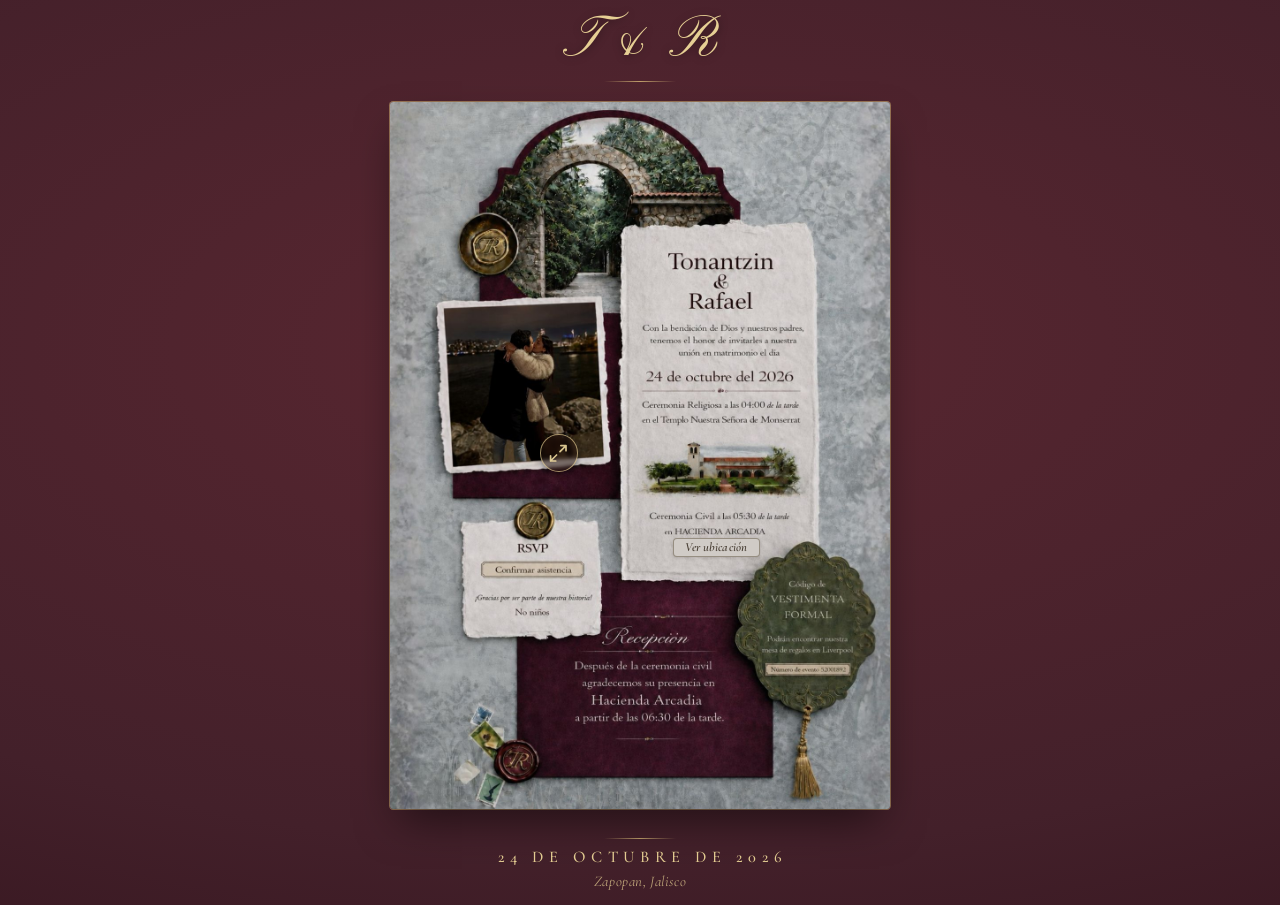
==== index.html @ 545071d5 "Ajusta ancho del botón "Ver ubicación" Ancho 22%→17.5% para que cubra solo el texto sin excederse.  " ====
<!DOCTYPE html>
<html lang="es">
<head>
  <meta charset="UTF-8" />
  <meta name="viewport" content="width=device-width, initial-scale=1.0, viewport-fit=cover" />
  <title>Tonantzin &amp; Rafael · 24 · X · 2026</title>
  <meta name="description" content="Invitación de boda · Tonantzin y Rafael · 24 de octubre del 2026" />

  <link rel="preconnect" href="https://fonts.googleapis.com" />
  <link rel="preconnect" href="https://fonts.gstatic.com" crossorigin />
  <link href="https://fonts.googleapis.com/css2?family=Cormorant+Garamond:ital,wght@0,500;1,500&family=Pinyon+Script&display=swap" rel="stylesheet" />

  <style>
    *, *::before, *::after { box-sizing: border-box; }
    html, body { margin: 0; padding: 0; }
    img { display: block; max-width: 100%; }

    body {
      min-height: 100vh;
      min-height: 100dvh;
      /* deep wine "mat" so the empty space above/below the photo reads as
         an intentional frame that matches the invitation's wine/gold cards */
      background-color: #43202a;          /* fallback + iOS overscroll color */
      background-image:
        radial-gradient(ellipse 120% 80% at 50% 38%, #5a2731 0%, #43202a 70%, #371720 100%);
      display: flex;
      flex-direction: column;            /* monogram · photo · date stacked */
      align-items: center;
      justify-content: space-between;    /* push the frame text to the edges */
      gap: clamp(0.5rem, 2.2vh, 1.3rem);
      padding:
        calc(0.9rem + env(safe-area-inset-top)) 0.9rem
        calc(0.9rem + env(safe-area-inset-bottom));
      font-family: Georgia, serif;
    }

    /* ============================================
       INVITATION · photo + clickable overlay
       The container locks to the photo aspect ratio.
       Clickable zones are positioned with % so they
       scale perfectly with the photo on any device.
       ============================================ */
    .invitation {
      position: relative;
      container-type: inline-size;   /* enables cqw units for the RSVP button */
      width: 100%;
      max-width: 500px;
      box-shadow:
        0 1.2rem 2.6rem -0.6rem rgba(0,0,0,0.55),
        0 0 0 1px rgba(212,181,118,0.55);   /* thin gold frame line */
      border-radius: 0.2rem;
      overflow: hidden;
    }
    .invitation__img {
      width: 100%;
      height: auto;
      display: block;
    }

    /* ============================================
       FRAME · monogram (top) + date & place (bottom)
       Fills the bands above/below the photo so the
       wine space reads as a deliberate mat.
       ============================================ */
    .frame {
      width: 100%;
      max-width: 500px;
      text-align: center;
      color: #e0c98f;
      flex: 0 0 auto;
    }
    .monogram {
      font-family: 'Pinyon Script', 'Cormorant Garamond', cursive;
      font-size: clamp(2.6rem, 12vw, 3.6rem);
      line-height: 1;
      margin: 0;
      color: #e6cf94;
      text-shadow: 0 1px 8px rgba(0,0,0,0.4);
    }
    .frame__rule {
      width: 4.5rem; height: 1px; border: 0; margin: 0.55rem auto 0;
      background: linear-gradient(90deg, transparent, rgba(212,181,118,0.85), transparent);
    }
    .frame__date {
      font-family: 'Cormorant Garamond', Georgia, serif;
      font-weight: 500;
      font-size: clamp(0.82rem, 3.7vw, 1.02rem);
      letter-spacing: 0.34em;
      text-transform: uppercase;
      color: #e6cf94;
      margin: 0;
      padding-left: 0.34em;               /* offset trailing letter-spacing */
    }
    .frame__place {
      font-family: 'Cormorant Garamond', Georgia, serif;
      font-style: italic;
      font-size: clamp(0.74rem, 3.1vw, 0.92rem);
      letter-spacing: 0.04em;
      color: rgba(224,201,143,0.78);
      margin: 0.32rem 0 0;
    }

    /* Each clickable zone */
    .zone {
      position: absolute;
      display: block;
      /* reset so a <button> zone looks identical to the <a> zones */
      appearance: none;
      -webkit-appearance: none;
      border: 0;
      margin: 0;
      padding: 0;
      font: inherit;
      color: inherit;
      border-radius: 0.4rem;
      cursor: pointer;
      text-indent: -9999px;            /* hide accessible label visually */
      overflow: hidden;
      transition:
        background-color 0.25s ease,
        box-shadow 0.25s ease,
        transform 0.25s ease;
      background-color: rgba(212, 181, 118, 0);   /* transparent default */
    }
    .zone:hover,
    .zone:focus-visible {
      background-color: rgba(212, 181, 118, 0.22);
      box-shadow:
        0 0 0 0.12rem rgba(212, 181, 118, 0.65),
        inset 0 0 0.6rem rgba(212, 181, 118, 0.35);
      outline: none;
    }
    .zone:active {
      transform: scale(0.985);
    }

    /* ============================================
       ZONE POSITIONS · expressed as % of the photo
       Photo is 2:3 portrait (1024x1536), so these %
       scale identically on phone and desktop.
       Tuned visually against the reference image.
       ============================================ */

    /* TEMPLO · "Ceremonia Religiosa… Templo Nuestra Señora de Monserrat" → Google Maps */
    .zone--templo {
      top: 41.8%;
      left: 47%;
      width: 41%;
      height: 4.7%;
    }

    /* HACIENDA · "Hacienda Arcadia… 06:30" en la tarjeta Recepción → Google Maps */
    .zone--hacienda {
      top: 84%;
      left: 30%;
      width: 31%;
      height: 4.6%;
    }

    /* LIVERPOOL · dress code + event number (green fan-tag) → Mesa de regalos */
    .zone--liverpool {
      top: 61%;
      left: 69%;
      width: 27%;
      height: 22%;
    }

    /* ============================================
       RSVP · VISIBLE elegant button overlaid on the
       photo, covering the "será enviada en los próximos
       días" line of the RSVP card. Opens the bottom sheet.
       Font uses cqw so it scales with the photo.
       ============================================ */
    /* RSVP · invisible zone over the "Confirmar asistencia" button that is
       printed in the artwork → opens the bottom sheet */
    .zone--rsvp {
      top: 64.7%;
      left: 12.5%;
      width: 25%;
      height: 3.8%;
    }

    /* COUPLE PHOTO · invisible zone over the Polaroid → opens the gallery */
    .zone--foto {
      top: 28%;
      left: 8.5%;
      width: 31%;
      height: 26%;
    }
    /* small elegant "expand" badge hinting the photo opens a gallery */
    .foto-badge {
      position: absolute;
      top: 47%;
      left: 30%;
      width: 7.5cqw;
      height: 7.5cqw;
      display: flex;
      align-items: center;
      justify-content: center;
      border-radius: 50%;
      color: #e9d49a;
      background: rgba(40, 20, 12, 0.5);
      border: 1px solid rgba(230, 207, 148, 0.7);
      box-shadow: 0 2px 6px rgba(0, 0, 0, 0.45);
      -webkit-backdrop-filter: blur(2px);
      backdrop-filter: blur(2px);
      pointer-events: none;              /* taps fall through to .zone--foto */
      opacity: 0.92;
    }
    .foto-badge svg { display: block; width: 58%; height: 58%; }

    /* "Ver ubicación" · botón papelería que TAPA el texto erróneo
       "Guadalajara, Jalisco" (bajo Hacienda Arcadia) → Google Maps */
    .loc-btn {
      position: absolute;
      top: 61.7%;
      left: 56.5%;
      width: 17.5%;
      height: 2.6%;
      display: flex;
      align-items: center;
      justify-content: center;
      text-align: center;
      text-decoration: none;
      padding: 0 0.3em;
      border: 1px solid rgba(95, 82, 62, 0.5);   /* línea café apagada, no dorado vivo */
      border-radius: 0.25rem;
      background: #d0cbc6;                        /* igual al papel gris envejecido */
      color: #4a4036;                            /* tinta café oscura, apagada */
      font-family: 'Cormorant Garamond', Georgia, serif;
      font-weight: 600;
      font-style: italic;
      font-size: 0.52rem;                        /* fallback si no hay cqw */
      font-size: clamp(0.4rem, 2.5cqw, 0.8rem);
      line-height: 1;
      letter-spacing: 0.01em;
      cursor: pointer;
      box-shadow: 0 0.05rem 0.18rem rgba(40, 30, 20, 0.18);  /* sombra muy suave, sin brillo */
      transition: background 0.2s ease, transform 0.12s ease, box-shadow 0.2s ease;
    }
    .loc-btn:hover {
      background: #d9d4cf;
      box-shadow: 0 0.1rem 0.28rem rgba(40, 30, 20, 0.28);
    }
    .loc-btn:active { transform: scale(0.97); }
    .loc-btn:focus-visible { outline: none; box-shadow: 0 0 0 0.12rem rgba(95, 82, 62, 0.75); }

    /* Tooltip with the destination, visible on hover/focus */
    .zone::after {
      content: attr(data-tip);
      position: absolute;
      left: 50%;
      bottom: calc(100% + 0.4rem);
      transform: translateX(-50%);
      font-family: 'Cormorant SC', Georgia, serif;
      font-size: 0.62rem;
      letter-spacing: 0.18em;
      text-transform: uppercase;
      text-indent: 0;
      color: #F1E7D3;
      background: rgba(28, 16, 8, 0.92);
      padding: 0.35rem 0.65rem;
      border-radius: 0.2rem;
      white-space: nowrap;
      opacity: 0;
      pointer-events: none;
      transition: opacity 0.2s ease;
      box-shadow: 0 0.3rem 0.8rem rgba(0,0,0,0.4);
    }
    .zone:hover::after,
    .zone:focus-visible::after { opacity: 1; }

    /* ============================================
       MOBILE / TOUCH · keep the zones fully invisible so
       they never cover the artwork. Some touch browsers
       emulate :hover on the first tap — suppress it here.
       The zones stay clickable, just not painted.
       ============================================ */
    @media (hover: none) {
      .zone:hover,
      .zone:focus-visible {
        background-color: rgba(212, 181, 118, 0);
        box-shadow: none;
      }
      .zone::after { display: none; }   /* no tooltip flash on tap */
    }

    /* ============================================
       RSVP · bottom-sheet dialog with a mini form
       Built on the native <dialog> element: free
       backdrop, Escape-to-close and focus handling.
       ============================================ */
    .sheet {
      position: fixed;
      left: 0; right: 0; bottom: 0; top: auto;
      margin: 0 auto;
      width: 100%;
      max-width: 460px;
      max-height: 92dvh;
      overflow: hidden;
      padding: 0;
      border: 0;
      border-radius: 1.1rem 1.1rem 0 0;
      background: #F3EAD7;
      color: #2a1a10;
      box-shadow: 0 -0.6rem 2.4rem rgba(15,8,4,0.45);
    }
    .sheet::backdrop {
      background: rgba(20, 12, 6, 0.55);
      backdrop-filter: blur(2px);
      -webkit-backdrop-filter: blur(2px);
    }
    @keyframes sheetUp   { from { transform: translateY(100%); } to { transform: translateY(0); } }
    @keyframes sheetFade { from { opacity: 0; } to { opacity: 1; } }
    .sheet[open]            { animation: sheetUp   0.32s cubic-bezier(.22,.61,.36,1); }
    .sheet[open]::backdrop  { animation: sheetFade 0.32s ease; }
    @media (prefers-reduced-motion: reduce) {
      .sheet[open], .sheet[open]::backdrop { animation: none; }
    }

    .sheet__inner {
      max-height: 92dvh;
      overflow-y: auto;
      padding: 0.4rem 1.4rem calc(1.4rem + env(safe-area-inset-bottom));
      font-family: Georgia, serif;
    }
    .sheet__grip {
      width: 2.6rem; height: 0.28rem;
      background: rgba(42,26,16,0.22);
      border-radius: 999px;
      margin: 0.55rem auto 0.2rem;
    }
    .sheet__close {
      position: absolute; top: 0.7rem; right: 0.9rem;
      width: 2rem; height: 2rem; border: 0; border-radius: 999px;
      background: rgba(42,26,16,0.06); color: #5a2330;
      font-size: 1.25rem; line-height: 1; cursor: pointer; z-index: 2;
    }
    .sheet__close:hover { background: rgba(42,26,16,0.12); }

    .sheet__head { text-align: center; margin: 0.2rem 0 1.1rem; }
    .sheet__title {
      font-family: 'Cormorant SC', Georgia, serif;
      font-size: 1.55rem; letter-spacing: 0.04em; margin: 0; color: #5a2330;
    }
    .sheet__sub { font-size: 0.82rem; color: #6b5947; margin: 0.25rem 0 0; font-style: italic; }

    .field { margin-bottom: 0.95rem; }
    .field > label {
      display: block; font-size: 0.74rem; letter-spacing: 0.06em;
      text-transform: uppercase; color: #6b5947; margin-bottom: 0.35rem;
    }
    .field input[type="text"],
    .field input[type="number"] {
      width: 100%; padding: 0.7rem 0.8rem;
      border: 1px solid #cdbfa6; border-radius: 0.5rem;
      background: #fffdf8; color: #2a1a10;
      font-family: Georgia, serif; font-size: 1rem;
    }
    .field input:focus {
      outline: none; border-color: #b8964f;
      box-shadow: 0 0 0 3px rgba(184,150,79,0.25);
    }

    /* segmented Sí / No control */
    .seg { display: flex; gap: 0.5rem; }
    .seg label {
      flex: 1; text-align: center; cursor: pointer;
      padding: 0.65rem 0.5rem; border: 1px solid #cdbfa6;
      border-radius: 0.5rem; background: #fffdf8; color: #2a1a10;
      font-size: 0.95rem; transition: background 0.18s ease, color 0.18s ease, border-color 0.18s ease;
    }
    .seg input { position: absolute; opacity: 0; width: 0; height: 0; pointer-events: none; }
    .seg input:checked + label { background: #5a2330; color: #F3EAD7; border-color: #5a2330; }
    .seg input:focus-visible + label { box-shadow: 0 0 0 3px rgba(184,150,79,0.35); }

    .sheet__submit {
      width: 100%; padding: 0.85rem; margin-top: 0.4rem;
      border: 0; border-radius: 0.6rem; cursor: pointer;
      background: #5a2330; color: #F3EAD7;
      font-family: 'Cormorant SC', Georgia, serif;
      font-size: 1rem; letter-spacing: 0.1em; text-transform: uppercase;
      transition: background 0.2s ease, transform 0.1s ease;
    }
    .sheet__submit:hover { background: #6e2b3a; }
    .sheet__submit:active { transform: scale(0.99); }
    .sheet__submit[disabled] { opacity: 0.6; cursor: default; }

    /* nota "el boleto es personal" */
    .sheet__note {
      margin: 0 0 0.9rem;
      text-align: center;
      font-family: 'Cormorant Garamond', Georgia, serif;
      font-style: italic;
      font-size: 0.84rem;
      letter-spacing: 0.02em;
      color: #8a6d52;
    }

    .field__err { color: #9b2c2c; font-size: 0.75rem; margin-top: 0.3rem; display: none; }
    .field.invalid .field__err { display: block; }
    .field.invalid input,
    .field.invalid .seg label { border-color: #9b2c2c; }

    /* success state */
    .sheet__done { text-align: center; padding: 1.4rem 0.5rem 0.6rem; display: none; }
    .sheet.is-done .sheet__form { display: none; }
    .sheet.is-done .sheet__done { display: block; }
    .sheet__done h3 {
      font-family: 'Cormorant SC', Georgia, serif; color: #5a2330;
      font-size: 1.6rem; margin: 0.4rem 0 0.2rem;
    }
    .sheet__done p { color: #4a3a2c; font-size: 0.95rem; margin: 0.2rem 0 0; }
    .sheet__check {
      width: 3.4rem; height: 3.4rem; margin: 0 auto 0.4rem;
      border-radius: 999px; background: #5a2330; color: #F3EAD7;
      display: flex; align-items: center; justify-content: center; font-size: 1.7rem;
    }

    /* ============================================
       GALLERY · elegant fullscreen lightbox / carousel
       Opens when the couple photo is tapped. Swipe on
       touch, arrows on desktop, Escape to close.
       ============================================ */
    .gallery {
      position: fixed;
      inset: 0;
      width: 100vw;
      max-width: 100vw;
      height: 100dvh;
      max-height: 100dvh;
      margin: 0;
      padding: 0;
      border: 0;
      background: transparent;
      overflow: hidden;
    }
    .gallery::backdrop {
      background: rgba(18, 9, 7, 0.93);
      -webkit-backdrop-filter: blur(6px);
      backdrop-filter: blur(6px);
    }
    .gallery__viewport { position: absolute; inset: 0; overflow: hidden; }
    .gallery__track {
      display: flex;
      height: 100%;
      transition: transform 0.45s cubic-bezier(.22,.61,.36,1);
      will-change: transform;
    }
    .gallery__slide {
      flex: 0 0 100%;
      height: 100%;
      display: flex;
      flex-direction: column;
      align-items: center;
      justify-content: center;
      gap: 0.9rem;
      padding:
        calc(3.4rem + env(safe-area-inset-top)) 1.1rem
        calc(3.2rem + env(safe-area-inset-bottom));
    }
    .gallery__img {
      max-width: 100%;
      max-height: 100%;
      width: auto;
      height: auto;
      object-fit: contain;
      border-radius: 0.25rem;
      box-shadow: 0 1.4rem 3rem rgba(0,0,0,0.6), 0 0 0 1px rgba(212,181,118,0.5);
    }
    .gallery__cap {
      margin: 0;
      color: #e6cf94;
      font-family: 'Cormorant Garamond', Georgia, serif;
      font-style: italic;
      font-size: 1.05rem;
      letter-spacing: 0.04em;
      text-align: center;
      min-height: 1.2em;
    }
    .gallery__close,
    .gallery__nav {
      position: absolute;
      z-index: 3;
      display: flex;
      align-items: center;
      justify-content: center;
      color: #e9d49a;
      background: rgba(40, 20, 12, 0.45);
      border: 1px solid rgba(230, 207, 148, 0.5);
      cursor: pointer;
      -webkit-appearance: none;
      appearance: none;
      -webkit-backdrop-filter: blur(2px);
      backdrop-filter: blur(2px);
      transition: background 0.2s ease, transform 0.15s ease;
    }
    .gallery__close {
      top: calc(0.9rem + env(safe-area-inset-top));
      right: 0.9rem;
      width: 2.6rem; height: 2.6rem;
      border-radius: 50%; font-size: 1.5rem; line-height: 1;
    }
    .gallery__nav {
      top: 50%; transform: translateY(-50%);
      width: 2.8rem; height: 2.8rem;
      border-radius: 50%; font-size: 1.9rem; line-height: 1; padding-bottom: 0.15rem;
    }
    .gallery__nav--prev { left: 0.8rem; }
    .gallery__nav--next { right: 0.8rem; }
    .gallery__close:hover,
    .gallery__nav:hover { background: rgba(90, 35, 48, 0.85); }
    .gallery__nav:active { transform: translateY(-50%) scale(0.92); }
    .gallery__counter {
      position: absolute;
      z-index: 3;
      bottom: calc(1rem + env(safe-area-inset-bottom));
      left: 50%;
      transform: translateX(-50%);
      color: #e6cf94;
      font-family: 'Cormorant Garamond', Georgia, serif;
      letter-spacing: 0.28em;
      font-size: 0.82rem;
      padding: 0.3rem 0.85rem 0.3rem 1.1rem;
      background: rgba(40, 20, 12, 0.5);
      border: 1px solid rgba(230, 207, 148, 0.35);
      border-radius: 999px;
    }
    .gallery--single .gallery__nav,
    .gallery--single .gallery__counter { display: none; }
    @media (prefers-reduced-motion: reduce) { .gallery__track { transition: none; } }

    /* Help banner — only shown briefly on first load (sits near the bottom
       so it never collides with the monogram in the top band) */
    .hint {
      position: fixed;
      top: auto;
      bottom: calc(4.4rem + env(safe-area-inset-bottom));
      left: 50%;
      transform: translateX(-50%);
      background: rgba(28, 16, 8, 0.86);
      color: #F1E7D3;
      font-family: 'Cormorant SC', Georgia, serif;
      font-size: 0.7rem;
      letter-spacing: 0.18em;
      text-transform: uppercase;
      padding: 0.55rem 1rem;
      border-radius: 999px;
      box-shadow: 0 0.4rem 1rem rgba(0,0,0,0.35);
      animation: hintFade 6s ease-in-out forwards;
      z-index: 20;
      pointer-events: none;
    }
    @keyframes hintFade {
      0%   { opacity: 0; transform: translateX(-50%) translateY(-0.6rem); }
      10%  { opacity: 1; transform: translateX(-50%) translateY(0); }
      80%  { opacity: 1; transform: translateX(-50%) translateY(0); }
      100% { opacity: 0; transform: translateX(-50%) translateY(-0.6rem); }
    }
  </style>
</head>
<body>

  <p class="hint">Toca la foto, las direcciones o confirma tu asistencia</p>

  <header class="frame frame--top">
    <p class="monogram">T &amp; R</p>
    <hr class="frame__rule" />
  </header>

  <main class="invitation" aria-label="Invitación de boda de Tonantzin y Rafael">
    <img class="invitation__img"
         src="images/invitacion.png"
         alt="Invitación de Tonantzin y Rafael · 24 de octubre del 2026 · Zapopan, Jalisco" />

    <!-- 1 · Templo Nuestra Señora de Monserrat → Google Maps -->
    <a class="zone zone--templo"
       href="https://www.google.com/maps/search/?api=1&query=Templo+Nuestra+Senora+de+Monserrat+Las+Canadas+Zapopan+Jalisco"
       target="_blank"
       rel="noopener noreferrer"
       data-tip="Cómo llegar al Templo"
       aria-label="Cómo llegar al Templo Nuestra Señora de Monserrat">
      Ver dirección del Templo
    </a>

    <!-- 2 · Hacienda Arcadia → Google Maps -->
    <a class="zone zone--hacienda"
       href="https://www.google.com/maps/search/?api=1&query=Hacienda+Arcadia+La+Tarjea+Zapopan+Jalisco"
       target="_blank"
       rel="noopener noreferrer"
       data-tip="Cómo llegar a la Hacienda"
       aria-label="Cómo llegar a Hacienda Arcadia">
      Ver dirección de Hacienda Arcadia
    </a>

    <!-- 3 · Liverpool / Mesa de regalos -->
    <a class="zone zone--liverpool"
       href="https://mesaderegalos.liverpool.com.mx/milistaderegalos/52001892"
       target="_blank"
       rel="noopener noreferrer"
       data-tip="Abrir mesa en Liverpool"
       aria-label="Abrir mesa de regalos en Liverpool, evento 52001892">
      Abrir mesa de regalos en Liverpool
    </a>

    <!-- 4 · RSVP → zona invisible sobre el botón "Confirmar asistencia" impreso en la imagen -->
    <button type="button"
       class="zone zone--rsvp"
       id="rsvpOpen"
       data-tip="Confirmar asistencia"
       aria-haspopup="dialog"
       aria-controls="rsvpSheet"
       aria-label="Confirmar asistencia">
      Confirmar asistencia
    </button>

    <!-- 5 · Foto de la pareja → galería de imágenes -->
    <button type="button"
       class="zone zone--foto"
       id="galleryOpen"
       data-tip="Ver galería"
       aria-haspopup="dialog"
       aria-controls="gallery"
       aria-label="Abrir galería de fotos">
      Ver galería de fotos
    </button>
    <span class="foto-badge" aria-hidden="true">
      <svg viewBox="0 0 24 24" fill="none" stroke="currentColor" stroke-width="2"
           stroke-linecap="round" stroke-linejoin="round">
        <path d="M15 3h6v6M9 21H3v-6M21 3l-7 7M3 21l7-7" />
      </svg>
    </span>

    <!-- 6 · "Ver ubicación" → tapa el texto erróneo "Guadalajara, Jalisco" → Google Maps -->
    <a class="loc-btn"
       href="https://www.google.com/maps/search/?api=1&query=Hacienda+Arcadia+La+Tarjea+Zapopan+Jalisco"
       target="_blank"
       rel="noopener noreferrer"
       aria-label="Ver ubicación de Hacienda Arcadia en el mapa">
      Ver ubicación
    </a>

  </main>

  <footer class="frame frame--bot">
    <hr class="frame__rule" style="margin-bottom:0.55rem" />
    <p class="frame__date">24 de Octubre de 2026</p>
    <p class="frame__place">Zapopan, Jalisco</p>
  </footer>

  <!-- ============================================================
       RSVP · bottom sheet (native <dialog>)
       Envía a Google Forms a través del iframe oculto de abajo.
       ============================================================ -->
  <dialog class="sheet" id="rsvpSheet" aria-labelledby="rsvpTitle">
    <button type="button" class="sheet__close" id="rsvpClose" aria-label="Cerrar">&times;</button>
    <div class="sheet__inner">
      <div class="sheet__grip" aria-hidden="true"></div>

      <form class="sheet__form" id="rsvpForm" method="POST" target="rsvp_gframe" novalidate>
        <div class="sheet__head">
          <h2 class="sheet__title" id="rsvpTitle">Confirmar asistencia</h2>
          <p class="sheet__sub">Tonantzin &amp; Rafael · 24 de octubre 2026</p>
        </div>

        <div class="field" id="f-nombre">
          <label for="rsvp-nombre">Nombre completo</label>
          <input type="text" id="rsvp-nombre" data-field="nombre"
                 autocomplete="name" maxlength="80"
                 placeholder="Nombre completo" />
          <p class="field__err">Escribe tu nombre, por favor.</p>
        </div>

        <div class="field" id="f-personas">
          <label>¿Cuántas personas asistirán?</label>
          <div class="seg">
            <input type="radio" id="per-1" data-field="personas" value="1 Persona" />
            <label for="per-1">1 persona</label>
            <input type="radio" id="per-2" data-field="personas" value="2 Personas" />
            <label for="per-2">2 personas</label>
          </div>
          <p class="field__err">Indica cuántas personas asistirán.</p>
        </div>

        <p class="sheet__note">Tu boleto es personal · admite máximo 2 personas.</p>

        <button type="submit" class="sheet__submit" id="rsvpSubmit">Enviar confirmación</button>
      </form>

      <div class="sheet__done" aria-live="polite">
        <div class="sheet__check" aria-hidden="true">✓</div>
        <h3>¡Gracias!</h3>
        <p id="rsvpDoneMsg">Tu confirmación quedó registrada.</p>
        <button type="button" class="sheet__submit" id="rsvpDoneClose" style="margin-top:1.1rem;">Cerrar</button>
      </div>
    </div>
  </dialog>

  <!-- target oculto: el POST a Google Forms cae aquí sin recargar la página -->
  <iframe name="rsvp_gframe" id="rsvp_gframe" title="rsvp" aria-hidden="true"
          style="position:absolute;width:0;height:0;border:0;left:-9999px"></iframe>

  <!-- ============================================================
       GALERÍA · lightbox a pantalla completa (se llena desde JS)
       ============================================================ -->
  <dialog class="gallery" id="gallery" aria-label="Galería de fotos de Tonantzin y Rafael">
    <div class="gallery__viewport">
      <div class="gallery__track" id="galTrack"></div>
    </div>
    <button type="button" class="gallery__nav gallery__nav--prev" id="galPrev" aria-label="Foto anterior">&#8249;</button>
    <button type="button" class="gallery__nav gallery__nav--next" id="galNext" aria-label="Foto siguiente">&#8250;</button>
    <button type="button" class="gallery__close" id="galClose" aria-label="Cerrar galería">&times;</button>
    <p class="gallery__counter" id="galCounter"></p>
  </dialog>

  <script>
  (function () {
    /* ============================================================
       CONFIG · Google Forms  ── PEGA AQUÍ TUS DATOS
       Cómo obtenerlos:
       1) Crea un Google Form con 2 preguntas, en este orden:
            · "Nombre"              → Respuesta corta
            · "¿Cuántas personas?"  → Opción múltiple, opciones EXACTAS: 1 Persona / 2 Personas
       2) En el Form: ⋮ (arriba dcha) → "Obtener vínculo prerrellenado",
          escribe valores de ejemplo y pulsa "Obtener vínculo". El enlace
          generado contiene entry.XXXXXXX=... para cada pregunta: esos son
          los IDs de abajo. El FORM_ID es el tramo /d/e/FORM_ID/ del enlace.
       3) Vincula respuestas a Sheets (pestaña Respuestas → icono de Sheets).
       ============================================================ */
    const RSVP = {
      action: "https://docs.google.com/forms/d/e/1FAIpQLSf7PNIkcYUSNhlUjah81PgUOuWaVPYcwVTFZKg8ffgryYqoDg/formResponse",
      entry: {
        nombre:   "entry.1381815778",
        personas: "entry.996814570"
      }
    };
    /* ============================================================ */

    const sheet   = document.getElementById('rsvpSheet');
    const openBtn = document.getElementById('rsvpOpen');
    if (!sheet || !openBtn) return;

    const form    = document.getElementById('rsvpForm');
    const gframe  = document.getElementById('rsvp_gframe');
    const submit  = document.getElementById('rsvpSubmit');
    const fNombre = document.getElementById('f-nombre');
    const fPers   = document.getElementById('f-personas');
    const nameInp = document.getElementById('rsvp-nombre');
    const doneMsg = document.getElementById('rsvpDoneMsg');
    const persRadios = Array.prototype.slice.call(form.querySelectorAll('input[data-field="personas"]'));

    // Wire the Google Form action + field names from CONFIG (single edit point)
    form.action = RSVP.action;
    form.querySelectorAll('[data-field]').forEach(function (el) {
      el.name = RSVP.entry[el.dataset.field] || el.dataset.field;
    });
    const configured = RSVP.action.indexOf('REEMPLAZA') === -1;
    const canDialog = typeof sheet.showModal === 'function';

    function openSheet()  { canDialog ? sheet.showModal() : sheet.setAttribute('open', ''); }
    function closeSheet() { canDialog ? sheet.close() : sheet.removeAttribute('open'); }

    openBtn.addEventListener('click', openSheet);
    document.getElementById('rsvpClose').addEventListener('click', closeSheet);
    document.getElementById('rsvpDoneClose').addEventListener('click', closeSheet);
    sheet.addEventListener('click', function (e) { if (e.target === sheet) closeSheet(); });

    // limpiar el error de "personas" al elegir una opción
    persRadios.forEach(function (r) {
      r.addEventListener('change', function () { fPers.classList.remove('invalid'); });
    });
    nameInp.addEventListener('input', function () { fNombre.classList.remove('invalid'); });

    function validate() {
      let ok = true;
      if (!nameInp.value.trim()) { fNombre.classList.add('invalid'); ok = false; }
      else fNombre.classList.remove('invalid');

      const chosen = persRadios.filter(function (r) { return r.checked; })[0];
      if (!chosen) { fPers.classList.add('invalid'); ok = false; }
      else fPers.classList.remove('invalid');

      return ok;
    }

    let pending = false;
    form.addEventListener('submit', function (e) {
      if (!validate()) { e.preventDefault(); return; }
      if (!configured) {
        e.preventDefault();
        alert('Falta conectar el Google Form: edita el bloque CONFIG (sección Google Forms) en el HTML.');
        return;
      }
      // dejar que el POST nativo viaje al iframe oculto
      pending = true;
      submit.disabled = true;
      submit.textContent = 'Enviando…';
    });

    // El load del iframe tras enviar = éxito (ignoramos el load inicial en blanco)
    gframe.addEventListener('load', function () {
      if (!pending) return;
      pending = false;
      doneMsg.textContent = '¡Te esperamos el 24 de octubre! Tu confirmación quedó registrada.';
      sheet.classList.add('is-done');
    });
  })();
  </script>

  <script>
  (function () {
    /* ============================================================
       GALERÍA · lista de fotos. Para agregar/quitar: deja el
       archivo en images/ y edítalo aquí (cap = pie de foto opcional).
       ============================================================ */
    const GALLERY = [
      { src: "images/couple.jpeg",   cap: "Tonantzin & Rafael" },
      { src: "images/propuesta.jpg", cap: "" },
      { src: "images/anillo.jpg",    cap: "" },
      { src: "images/beso.jpg",      cap: "" }
    ];
    /* ============================================================ */

    const dlg = document.getElementById('gallery');
    const openBtn = document.getElementById('galleryOpen');
    if (!dlg || !openBtn || !GALLERY.length) return;

    const track = document.getElementById('galTrack');
    const counter = document.getElementById('galCounter');
    const canDialog = typeof dlg.showModal === 'function';
    let idx = 0;

    GALLERY.forEach(function (item) {
      const slide = document.createElement('div');
      slide.className = 'gallery__slide';
      const img = document.createElement('img');
      img.className = 'gallery__img';
      img.src = item.src;
      img.alt = item.cap || 'Foto de Tonantzin y Rafael';
      img.loading = 'lazy';
      slide.appendChild(img);
      if (item.cap) {
        const cap = document.createElement('p');
        cap.className = 'gallery__cap';
        cap.textContent = item.cap;
        slide.appendChild(cap);
      }
      track.appendChild(slide);
    });
    if (GALLERY.length < 2) dlg.classList.add('gallery--single');

    function update() {
      track.style.transform = 'translateX(' + (-idx * 100) + '%)';
      counter.textContent = (idx + 1) + ' / ' + GALLERY.length;
    }
    function go(n) { idx = (n + GALLERY.length) % GALLERY.length; update(); }
    function open() { idx = 0; update(); canDialog ? dlg.showModal() : dlg.setAttribute('open', ''); }
    function close() { canDialog ? dlg.close() : dlg.removeAttribute('open'); }

    openBtn.addEventListener('click', open);
    document.getElementById('galClose').addEventListener('click', close);
    document.getElementById('galPrev').addEventListener('click', function () { go(idx - 1); });
    document.getElementById('galNext').addEventListener('click', function () { go(idx + 1); });

    // tap on the dark margin (not the image) closes
    dlg.addEventListener('click', function (e) {
      const t = e.target;
      if (t === dlg || t.classList.contains('gallery__slide') ||
          t.classList.contains('gallery__viewport') || t.classList.contains('gallery__track')) close();
    });
    dlg.addEventListener('keydown', function (e) {
      if (e.key === 'ArrowRight') go(idx + 1);
      else if (e.key === 'ArrowLeft') go(idx - 1);
    });

    // swipe (touch)
    let x0 = null;
    dlg.addEventListener('touchstart', function (e) { x0 = e.touches[0].clientX; }, { passive: true });
    dlg.addEventListener('touchend', function (e) {
      if (x0 === null) return;
      const dx = e.changedTouches[0].clientX - x0;
      if (Math.abs(dx) > 45) go(dx < 0 ? idx + 1 : idx - 1);
      x0 = null;
    }, { passive: true });
  })();
  </script>

</body>
</html>
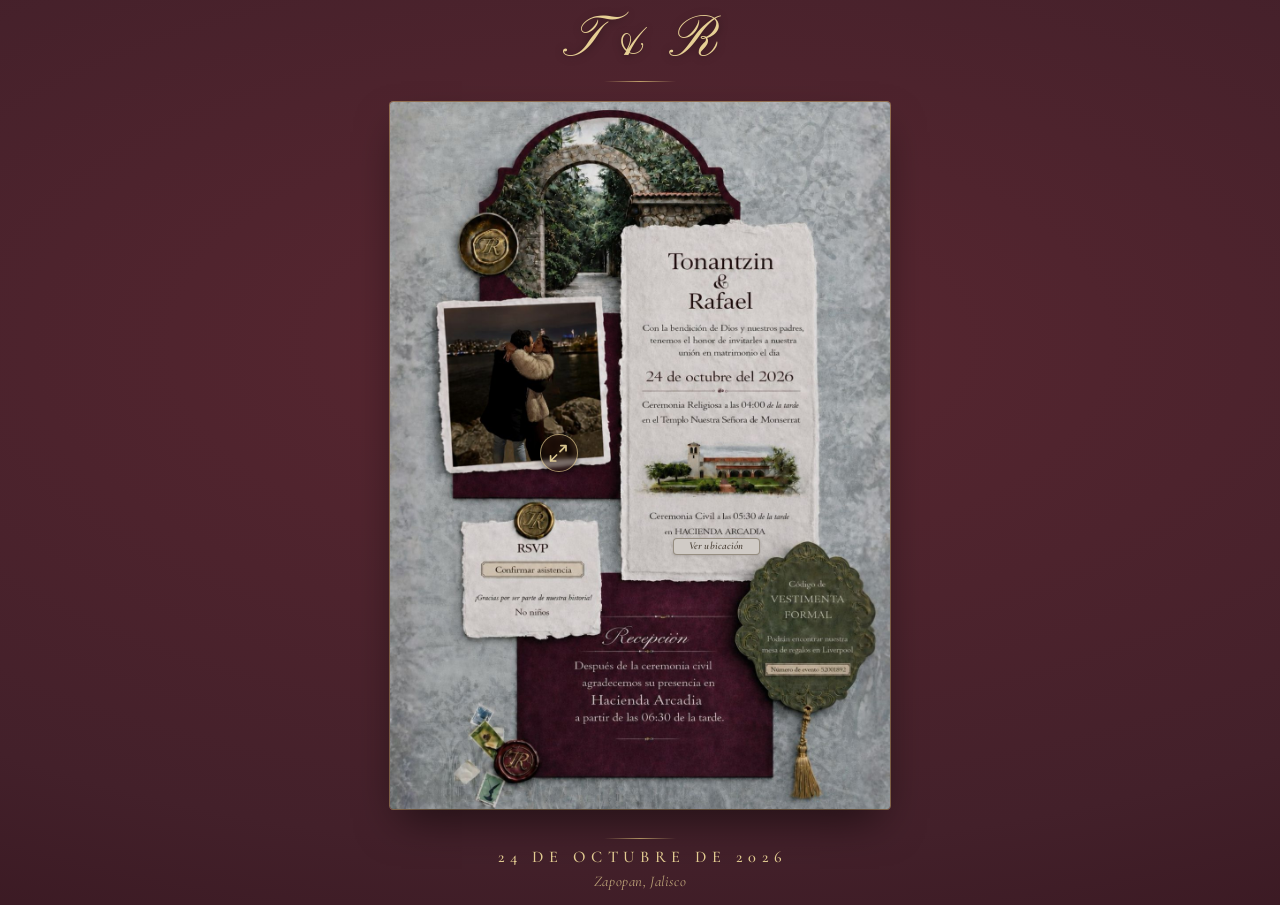
==== commit 8c8dbcc5: "Reduce texto y alto del botón "Ver ubicación" Font-size clamp menor y alto 2.6%→2.3%.  Co-Authored-B" ====
--- a/index.html
+++ b/index.html
@@ -216,7 +216,7 @@
       top: 61.7%;
       left: 56.5%;
       width: 17.5%;
-      height: 2.6%;
+      height: 2.3%;
       display: flex;
       align-items: center;
       justify-content: center;
@@ -230,8 +230,8 @@
       font-family: 'Cormorant Garamond', Georgia, serif;
       font-weight: 600;
       font-style: italic;
-      font-size: 0.52rem;                        /* fallback si no hay cqw */
-      font-size: clamp(0.4rem, 2.5cqw, 0.8rem);
+      font-size: 0.46rem;                        /* fallback si no hay cqw */
+      font-size: clamp(0.35rem, 2.1cqw, 0.7rem);
       line-height: 1;
       letter-spacing: 0.01em;
       cursor: pointer;
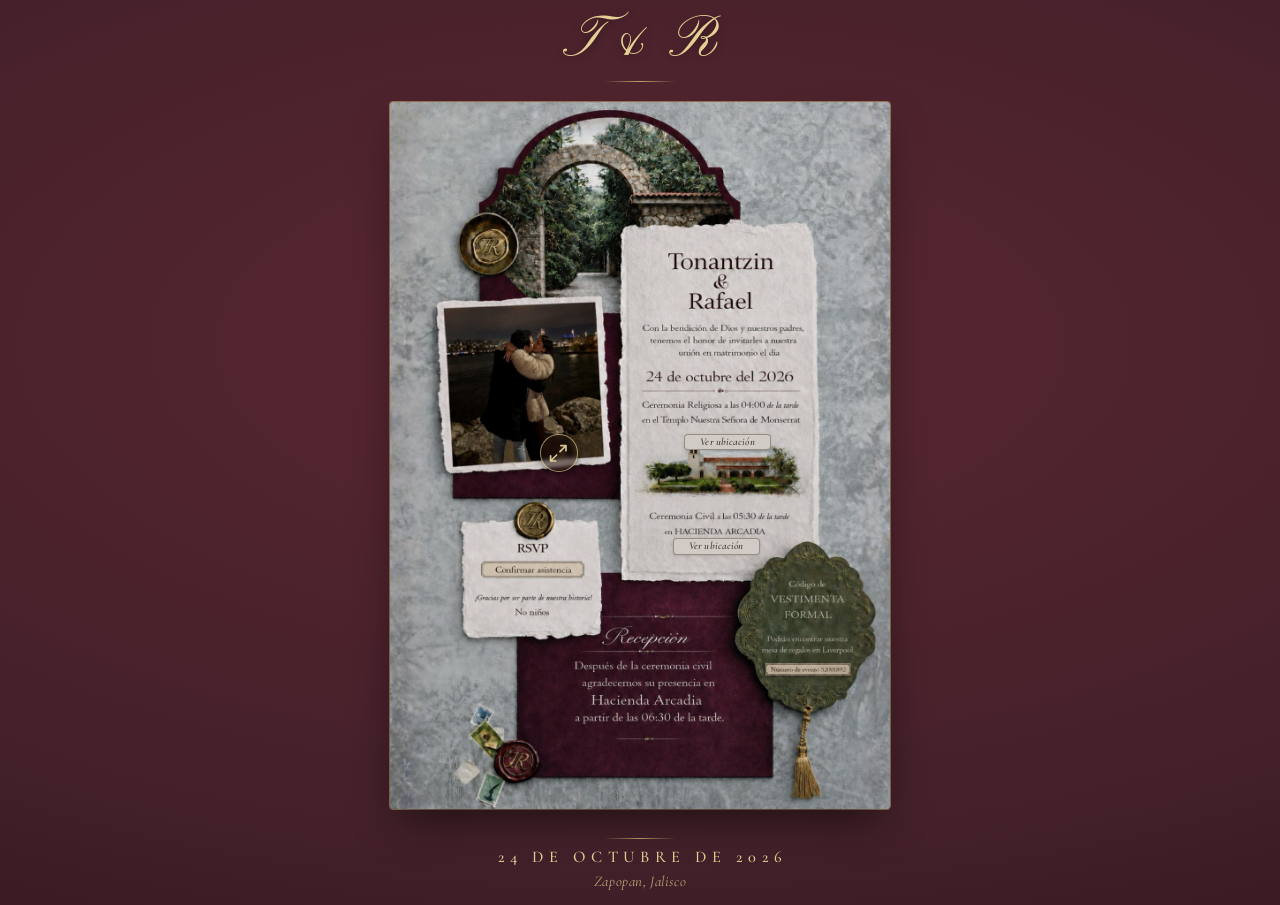
==== commit a58c4848: "Agrega botón "Ver ubicación" debajo del texto del Templo Clona el diseño de .loc-btn con clase .loc-" ====
--- a/index.html
+++ b/index.html
@@ -245,6 +245,15 @@
     .loc-btn:active { transform: scale(0.97); }
     .loc-btn:focus-visible { outline: none; box-shadow: 0 0 0 0.12rem rgba(95, 82, 62, 0.75); }
 
+    /* Mismo diseño, colocado debajo del texto "Templo Nuestra Señora
+       de Monserrat" → Google Maps */
+    .loc-btn--templo {
+      top: 46.9%;
+      left: 58.75%;
+      width: 17.5%;
+      height: 2.3%;
+    }
+
     /* Tooltip with the destination, visible on hover/focus */
     .zone::after {
       content: attr(data-tip);
@@ -581,6 +590,15 @@
        data-tip="Cómo llegar al Templo"
        aria-label="Cómo llegar al Templo Nuestra Señora de Monserrat">
       Ver dirección del Templo
+    </a>
+
+    <!-- 1b · Botón visible "Ver ubicación" debajo del texto del Templo → Google Maps -->
+    <a class="loc-btn loc-btn--templo"
+       href="https://www.google.com/maps/search/?api=1&query=Templo+Nuestra+Senora+de+Monserrat+Las+Canadas+Zapopan+Jalisco"
+       target="_blank"
+       rel="noopener noreferrer"
+       aria-label="Ver ubicación del Templo Nuestra Señora de Monserrat en el mapa">
+      Ver ubicación
     </a>
 
     <!-- 2 · Hacienda Arcadia → Google Maps -->
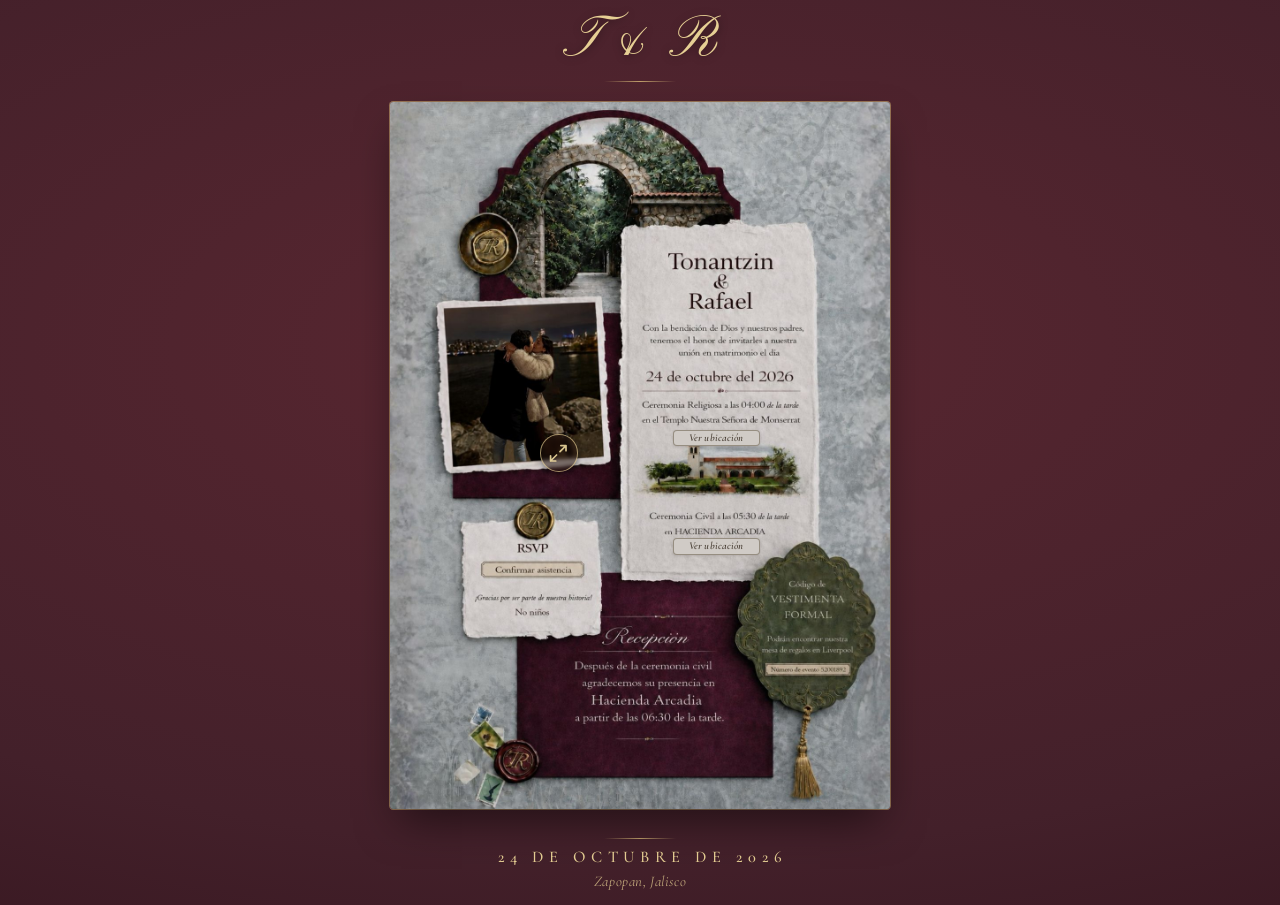
==== commit 70b1ae2e: "Ajusta posición del botón del Templo Un poco más arriba (top 46.9%→46.4%) y alineado a la izquierda " ====
--- a/index.html
+++ b/index.html
@@ -248,8 +248,8 @@
     /* Mismo diseño, colocado debajo del texto "Templo Nuestra Señora
        de Monserrat" → Google Maps */
     .loc-btn--templo {
-      top: 46.9%;
-      left: 58.75%;
+      top: 46.4%;
+      left: 56.5%;
       width: 17.5%;
       height: 2.3%;
     }
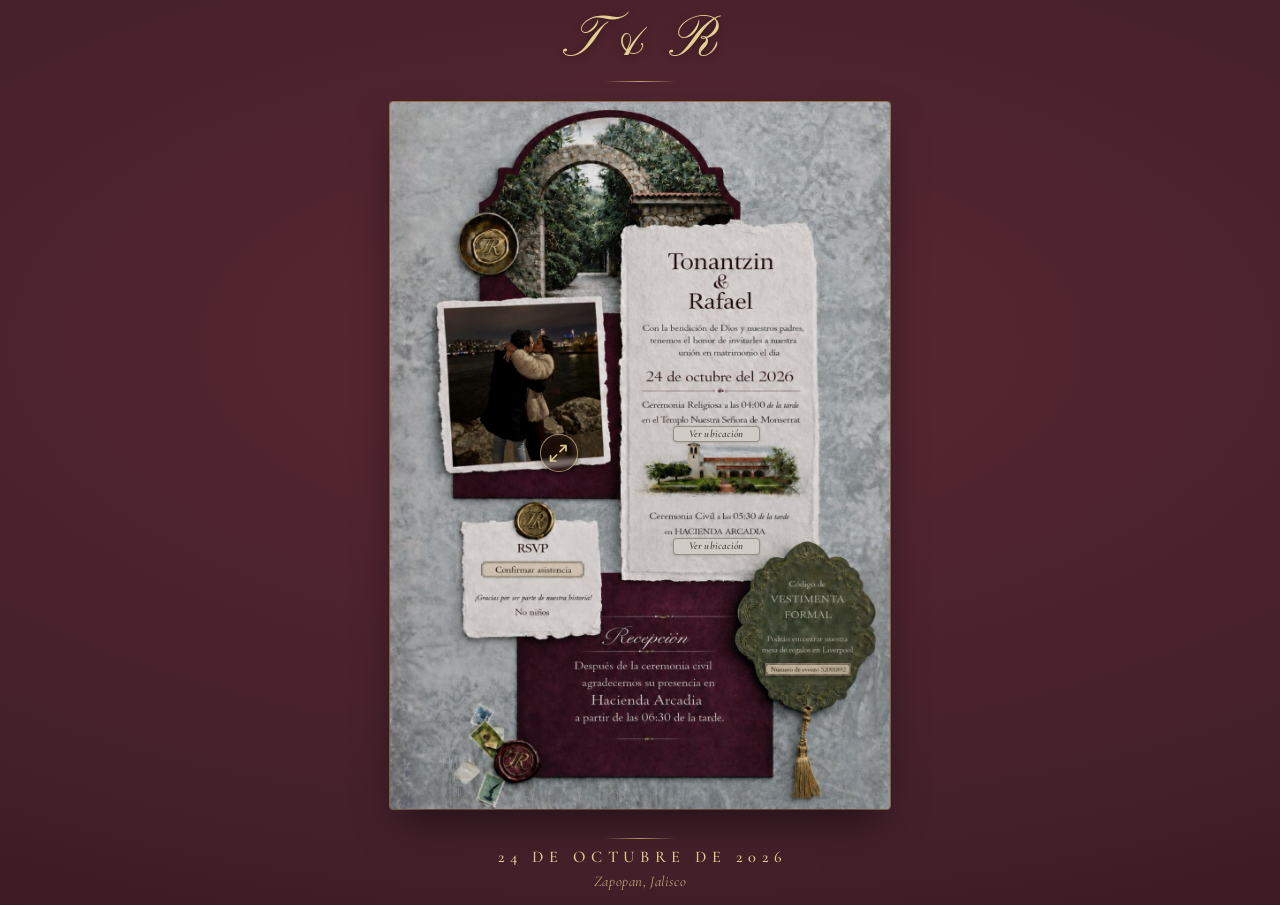
==== commit 04253a4e: "Sube un poco el botón del Templo para no tapar la imagen de abajo Top 46.4%→45.8%.  Co-Authored-By: " ====
--- a/index.html
+++ b/index.html
@@ -248,7 +248,7 @@
     /* Mismo diseño, colocado debajo del texto "Templo Nuestra Señora
        de Monserrat" → Google Maps */
     .loc-btn--templo {
-      top: 46.4%;
+      top: 45.8%;
       left: 56.5%;
       width: 17.5%;
       height: 2.3%;
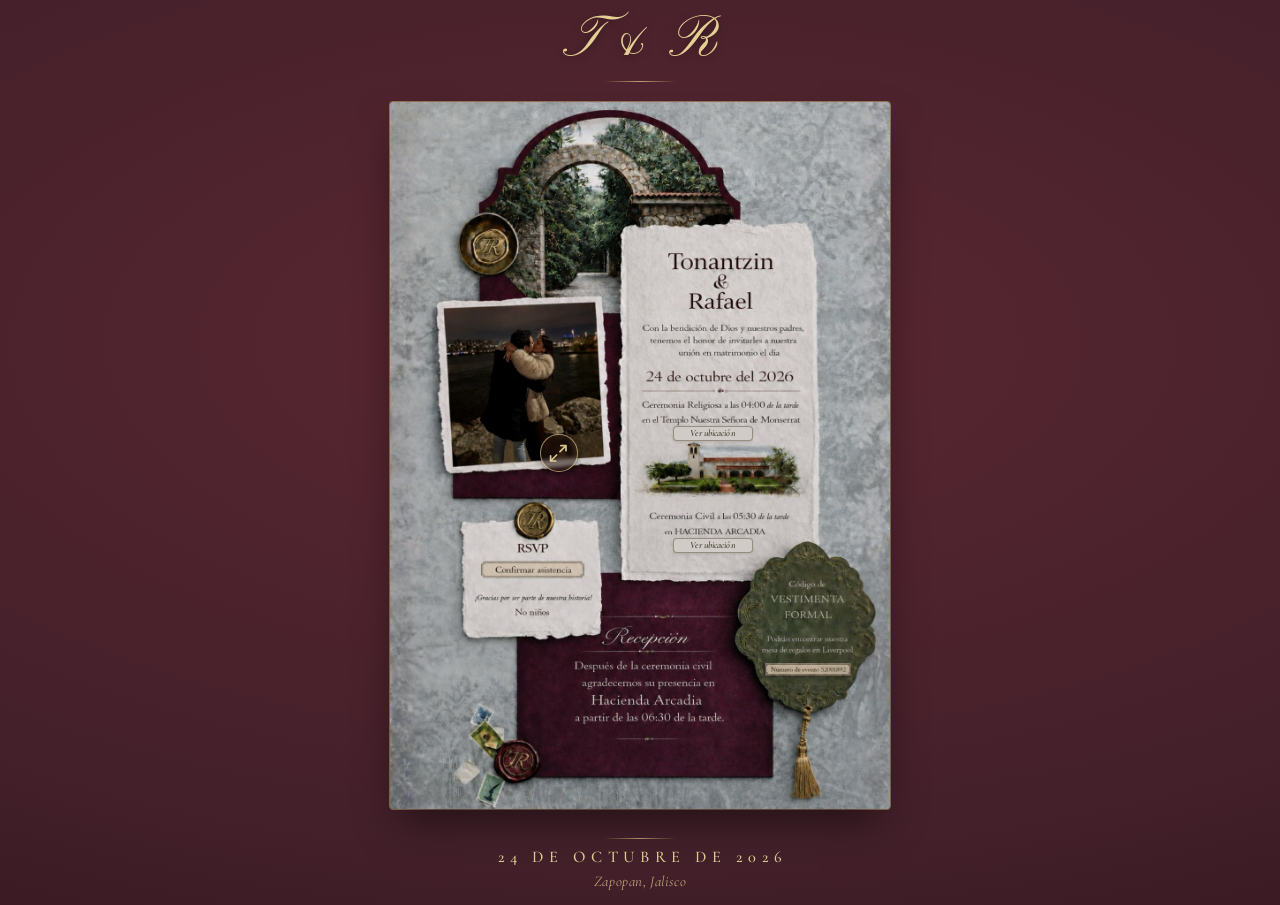
==== commit 26197fb7: "Reduce texto y tamaño de ambos botones de ubicación Font-size clamp menor (afecta a los dos) y width" ====
--- a/index.html
+++ b/index.html
@@ -215,8 +215,8 @@
       position: absolute;
       top: 61.7%;
       left: 56.5%;
-      width: 17.5%;
-      height: 2.3%;
+      width: 16%;
+      height: 2.1%;
       display: flex;
       align-items: center;
       justify-content: center;
@@ -230,8 +230,8 @@
       font-family: 'Cormorant Garamond', Georgia, serif;
       font-weight: 600;
       font-style: italic;
-      font-size: 0.46rem;                        /* fallback si no hay cqw */
-      font-size: clamp(0.35rem, 2.1cqw, 0.7rem);
+      font-size: 0.42rem;                        /* fallback si no hay cqw */
+      font-size: clamp(0.32rem, 1.9cqw, 0.62rem);
       line-height: 1;
       letter-spacing: 0.01em;
       cursor: pointer;
@@ -250,8 +250,8 @@
     .loc-btn--templo {
       top: 45.8%;
       left: 56.5%;
-      width: 17.5%;
-      height: 2.3%;
+      width: 16%;
+      height: 2.1%;
     }
 
     /* Tooltip with the destination, visible on hover/focus */
